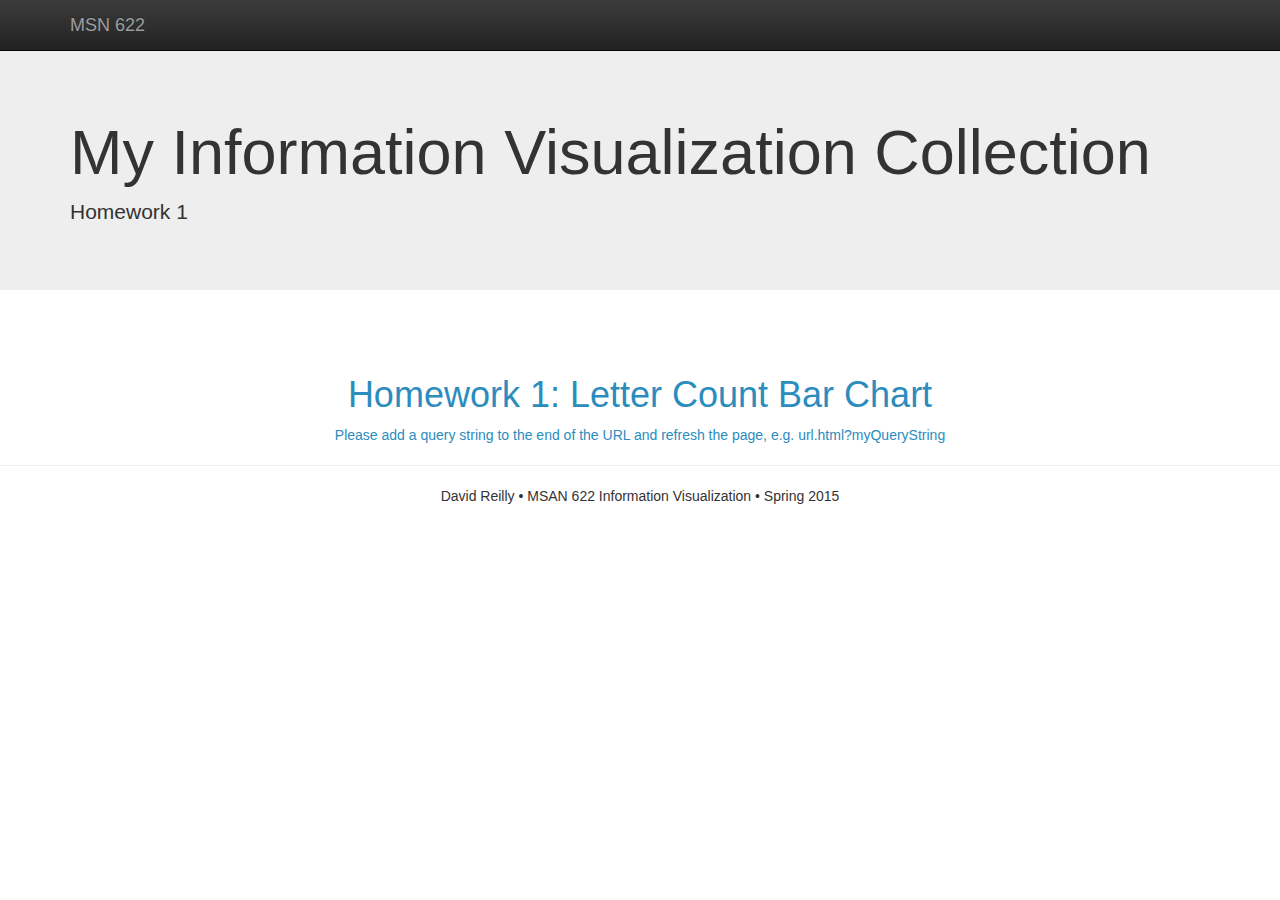
==== homeworks/homework1.html @ 0fdaf461 "Add Tooltip" ====
<!DOCTYPE html>

<html lang="en">

<head>
	<meta charset="utf-8">
	<meta http-equiv="X-UA-Compatible" content="IE=edge">
	<meta name="viewport" content="width=device-width, initial-scale=1">

	<title>MSAN 622 Homework 1</title>
	<link href="../css/bootstrap.min.css" rel="stylesheet">
	<link href="../css/bootstrap-theme.min.css" rel="stylesheet">
	<script type="text/javascript" src="../js/d3.v3.js"></script>
	<script type="text/javascript" src="../js/d3.min.js"></script>
	<script src="http://ajax.googleapis.com/ajax/libs/jquery/1.11.1/jquery.min.js"></script>

	<style type="text/css">
    body {
        padding-top: 50px;
        padding-bottom: 20px;
    }

	.axis path,
	.axis line {
	    fill: none;
	    stroke: #000;
	    stroke-width: 3;
	    width: 20px;
	    shape-rendering: crispEdges;
	}

	.axis text {
	    font-family: sans-serif;
	    font-size: 11px;
	}

	.xaxis path,
	.xaxis line {
	    fill: none;
	    stroke: none;
	    width: 20px;
	    shape-rendering: crispEdges;
	}

	.xaxis text {
	    font-family: sans-serif;
	    font-size: 13px;
	}

	</style>
</head>

<body>

	<nav class="navbar navbar-inverse navbar-fixed-top">

	    <div class="container">

	        <div class="navbar-header">

	            <button type="button" class="navbar-toggle collapsed" data-toggle="collapse" data-target="#navbar" aria-expanded="false" aria-controls="navbar">
	                <span class="sr-only">Toggle Navigation</span>
	                <span class="icon-bar"></span>
	                <span class="icon-bar"></span>
	                <span class="icon-bar"></span>
	            </button>

	            <a class="navbar-brand" href="../index.html">MSN 622</a>

	        </div>

	    </div>

	</nav>

	<div class="jumbotron">

	    <div class="container">

	        <h1>My Information Visualization Collection</h1>
	        <p>Homework 1</p>

	    </div>

	</div>

	<div class="container">

		<p style="text-align: center;">
		    <svg id="demo" height="20" width="300"></svg>
		</p>

	</div>

	<script type="text/javascript">
		
		// var h = 500;
		// var w = 800;
		var barPadding = 10;
		var windw = window.innerWidth;
		var windh = window.innerHeight;
		var vowels = [ 'a', 'e', 'i', 'o', 'u', 'y' ];

		var margin = {top: 20, right: 30, bottom: 30, left: 40},
	    w = 760 - margin.left - margin.right,
	    h = 400 - margin.top - margin.bottom;

		// Add div box and part one header
		var levelC = d3.select("body")
						.append("div")
						.attr({
							"class": "levelC",
							"display": "block",
							"align-items": "center",
							"justify-content": "center"
						})
						.append("h1")
						.style({
							"text-align": "center",
						})
						.text("Homework 1: Letter Count Bar Chart")
						.style("color", "#2b8cbe");

		// Grab query string, remove non-alphanumeric characters
		function get_query_string() {
			var qstring = window.location.search;
			var stripped = qstring.replace(/[^A-z]/g, "");
			var lower = stripped.toLowerCase();
			return lower;
		};

		// Instantiate stripped query string
		var query_string = get_query_string();

		// Generate an counter object
		// Keys are individual letters in a string
		// Values are the number of occurences of each key
		function create_char_count_obj(string) {
			var counter = {};

			for (var i = 0; i < string.length; i++) {
				var sub_char = string.charAt(i)

				if(sub_char in counter) {
					counter[sub_char]++;
				} else {
					counter[sub_char] = 1;
				}
			}
			console.log(counter);
			return counter;
		}

		function draw_bar_chart(string) {
			// Instantiate counter object from query string
			var counter = create_char_count_obj(query_string);
			var values = Object.keys(counter).map(function(key){return counter[key]});
			var max_value = Math.max.apply(Math, values);

			var yScale = d3.scale.linear()
								 .domain([0, d3.max(d3.entries(counter), function(d) { return d.value; })])
								 .range([0, h]);

			var yAxisScale = d3.scale.linear()
							   .domain([0, d3.max(d3.entries(counter), function(d) { return d.value; })])
							   .range([h, 0]);

			var yAxis = d3.svg.axis()
							  .scale(yAxisScale)
							  .orient("left")
							  .ticks(d3.max(d3.entries(counter), function(d) { return d.value; }) + 1)
							  .tickFormat(d3.format(",.0f"));

			var xScale = d3.scale.ordinal()
							.domain(Object.keys(counter))
							.rangeBands([0, w], 0.1);

			var xAxis = d3.svg.axis()
							  .scale(xScale)
							  .orient("bottom");

			var query_count_bar = d3.select("div.levelC")
									.append("svg")
									.attr({
										'height': h + margin.top + margin.bottom,
										'width': w + margin.left + margin.right,
										'display': 'block',
										'margin': "auto"
									})
									.style("display", "block")
									.style("margin", "auto");

			var tooltip = d3.select("body")
						    .append("div")
						    .style("position", "absolute")
						    .style("z-index", "10")
						    .style("visibility", "hidden")
						    .text("a simple tooltip");

			query_count_bar.selectAll("rect")
				.data(d3.entries(counter))
				.enter()
				.append("rect")
				.attr("x", function(d, i) {
					return (i * (w / (d3.entries(counter).length))) + margin.left + margin.right + barPadding;
				})
				.attr("y", function(d, i) {
					return h - yScale(d.value) + margin.top;
				})
				.attr("width", w / d3.entries(counter).length - barPadding)
				.attr("height", function(d, i) {
					return (yScale(d.value));
				})
				.attr("fill", function(d, i) {
					if (vowels.indexOf(d.key) > -1) {
						return "#2b8cbe";
					} else {
						return "#b2df8a";
					}})
				.on("mouseover", function(d){
					tooltip.text("Count = " + d.value); 
					return tooltip.style("visibility", "visible");
				})
				.on("mousemove", function(){return tooltip.style("top", (event.pageY-10)+"px").style("left",(event.pageX+10)+"px");})
				.on("mouseout", function(){return tooltip.style("visibility", "hidden");});

			var xAxisXMargin = margin.left + barPadding;
			var xAxisYMargin = margin.top;

			query_count_bar.append("g")
							.attr("class", "axis")
							.attr("transform", "rotate(90)")
							.attr("transform", "translate(" + xAxisXMargin + "," + xAxisYMargin + ")")
							.call(yAxis)
							.append("text")
						    .attr("transform", "rotate(-90)")
						    .attr("y", 6)
						    .attr("dy", ".71em")
						    .style("text-anchor", "end")
						    .text("Count");

			var yAxisXMargin = margin.left + margin.right + 0.5 * barPadding;
			var yAxisYMargin = h + margin.bottom - barPadding;

			query_count_bar.append("g")
				           .attr("class", "xaxis")
				           .attr("transform", "translate(" + yAxisXMargin + "," + yAxisYMargin + ")")
				           .call(xAxis);
		}

		if (query_string != '') {
			d3.select("div.levelC")
			.append("p")
			.text("Query String = " + query_string)
			.style({
				"color": "#2b8cbe",
				"text-align": "center"
			});
			console.log(query_string);
			draw_bar_chart(query_string);
		} else {
			d3.select("div.levelC")
			  .append("p")
			  .text("Please add a query string to the end of the URL and refresh the page, e.g. url.html?myQueryString")
			  .style({
			  	"color": "#2b8cbe",
			  	"text-align": "center"
			  })
		}
	</script>

	<hr/>

	<footer>
	    <p style="text-align: center;">David Reilly &bullet; MSAN 622 Information Visualization &bullet; Spring 2015</p>
	</footer>

	<script src="../js/jquery.min.js"></script>
	<script src="../js/bootstrap.min.js"></script>
	<script src="../js/d3.min.js"></script>
	<script src="../js/d3.v3.js"></script>
</body>

</html>
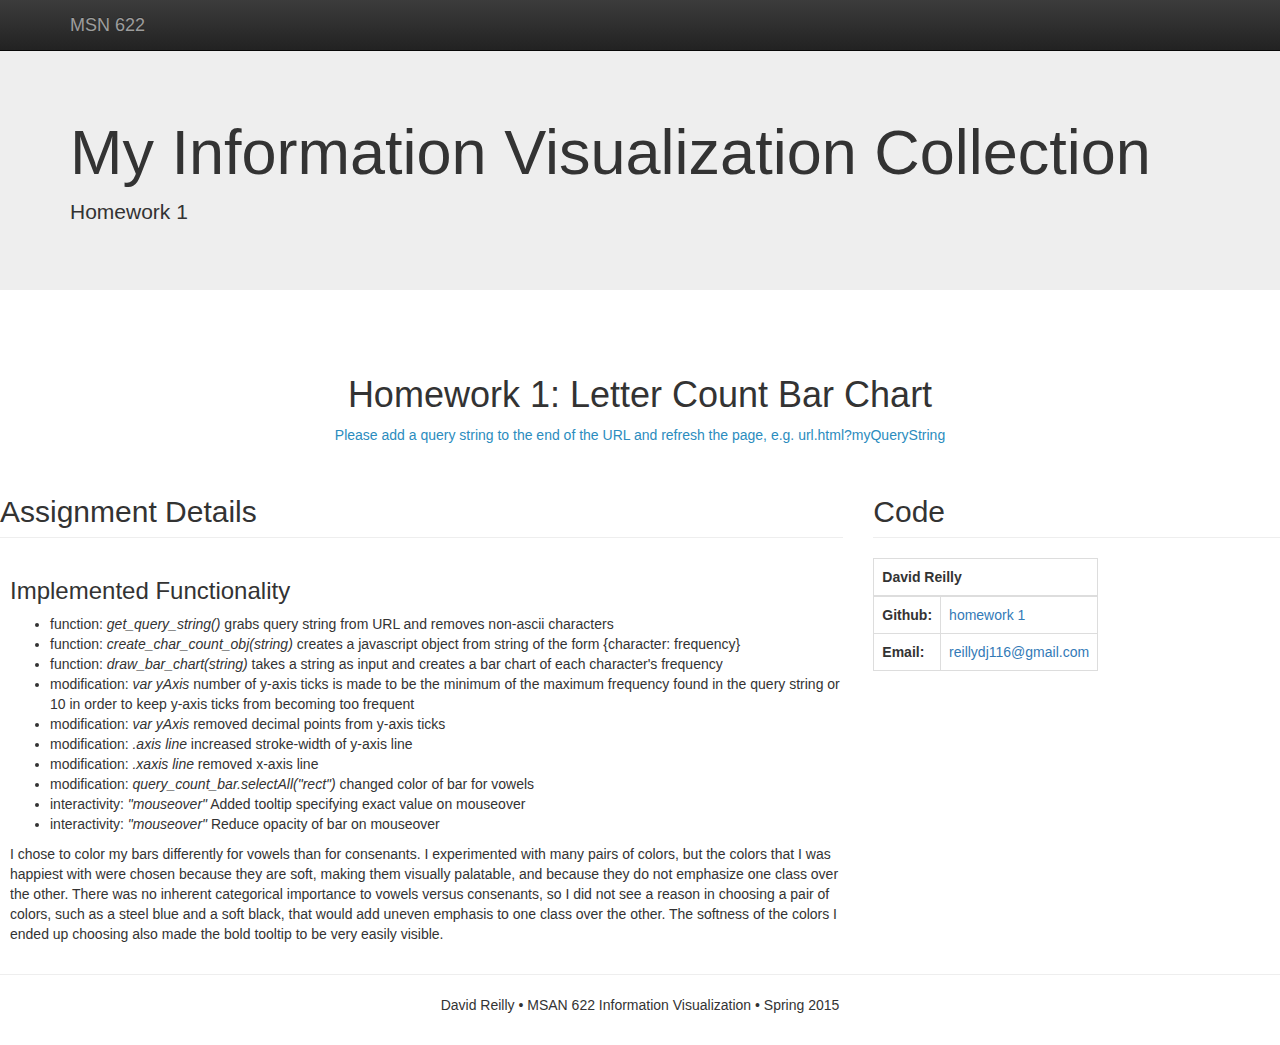
==== commit a28fa45f: "Functionality Summary" ====
--- a/homeworks/homework1.html
+++ b/homeworks/homework1.html
@@ -13,8 +13,11 @@
 	<script type="text/javascript" src="../js/d3.v3.js"></script>
 	<script type="text/javascript" src="../js/d3.min.js"></script>
 	<script src="http://ajax.googleapis.com/ajax/libs/jquery/1.11.1/jquery.min.js"></script>
+	<link href="../css/bootstrap.min.css" rel="stylesheet">
+	<link href="../css/bootstrap-theme.min.css" rel="stylesheet">
 
 	<style type="text/css">
+    
     body {
         padding-top: 50px;
         padding-bottom: 20px;
@@ -91,21 +94,9 @@
 		</p>
 
 	</div>
-
 	<script type="text/javascript">
 		
-		// var h = 500;
-		// var w = 800;
-		var barPadding = 10;
-		var windw = window.innerWidth;
-		var windh = window.innerHeight;
-		var vowels = [ 'a', 'e', 'i', 'o', 'u', 'y' ];
-
-		var margin = {top: 20, right: 30, bottom: 30, left: 40},
-	    w = 760 - margin.left - margin.right,
-	    h = 400 - margin.top - margin.bottom;
-
-		// Add div box and part one header
+		// Add div box to hold bar chart and part one header
 		var levelC = d3.select("body")
 						.append("div")
 						.attr({
@@ -118,10 +109,10 @@
 						.style({
 							"text-align": "center",
 						})
-						.text("Homework 1: Letter Count Bar Chart")
-						.style("color", "#2b8cbe");
-
-		// Grab query string, remove non-alphanumeric characters
+						.text("Homework 1: Letter Count Bar Chart");
+						// .style("color", "#2b8cbe");
+
+		// Grab query string, remove non-alphanumeric characters, convert to lowercase, and return
 		function get_query_string() {
 			var qstring = window.location.search;
 			var stripped = qstring.replace(/[^A-z]/g, "");
@@ -132,7 +123,7 @@
 		// Instantiate stripped query string
 		var query_string = get_query_string();
 
-		// Generate an counter object
+		// Generate a counter object
 		// Keys are individual letters in a string
 		// Values are the number of occurences of each key
 		function create_char_count_obj(string) {
@@ -147,38 +138,55 @@
 					counter[sub_char] = 1;
 				}
 			}
-			console.log(counter);
+			console.log(counter); // Log counter object
 			return counter;
 		}
 
+		// This function takes a query string and creates a bar chart of the character frequencies
 		function draw_bar_chart(string) {
+
+			// Initialize paddings, margins
+			var barPadding = 10;
+			var windw = window.innerWidth;
+			var windh = window.innerHeight;
+			var margin = {top: 20, right: 30, bottom: 30, left: 40},
+		    w = 760 - margin.left - margin.right,
+		    h = 400 - margin.top - margin.bottom;
+
+			// Array of vowels
+	    	var vowels = [ 'a', 'e', 'i', 'o', 'u', 'y' ];
+
 			// Instantiate counter object from query string
-			var counter = create_char_count_obj(query_string);
-			var values = Object.keys(counter).map(function(key){return counter[key]});
-			var max_value = Math.max.apply(Math, values);
-
+			var counter = create_char_count_obj(string);
+
+			// Grab values and maximum value from counter
+			var object_values = Object.keys(counter).map(function(key){return counter[key]});
+			var max_value = Math.max.apply(Math, object_values);
+
+			// Instantiate x and y scales and axes
 			var yScale = d3.scale.linear()
-								 .domain([0, d3.max(d3.entries(counter), function(d) { return d.value; })])
+								 .domain([0, max_value])
 								 .range([0, h]);
 
 			var yAxisScale = d3.scale.linear()
-							   .domain([0, d3.max(d3.entries(counter), function(d) { return d.value; })])
+							   .domain([0, max_value])
 							   .range([h, 0]);
 
 			var yAxis = d3.svg.axis()
 							  .scale(yAxisScale)
 							  .orient("left")
-							  .ticks(d3.max(d3.entries(counter), function(d) { return d.value; }) + 1)
-							  .tickFormat(d3.format(",.0f"));
+							  .ticks(Math.min(max_value, 10)) // Keep from y-axis containing too many ticks
+							  .tickFormat(d3.format(",.0f")); // Remove decimal points from ticks
 
 			var xScale = d3.scale.ordinal()
 							.domain(Object.keys(counter))
-							.rangeBands([0, w], 0.1);
+							.rangeBands([0, w]);
 
 			var xAxis = d3.svg.axis()
 							  .scale(xScale)
 							  .orient("bottom");
 
+			// Append svg object to div box
 			var query_count_bar = d3.select("div.levelC")
 									.append("svg")
 									.attr({
@@ -190,47 +198,62 @@
 									.style("display", "block")
 									.style("margin", "auto");
 
+			// Append tooltips for mouseover
 			var tooltip = d3.select("body")
 						    .append("div")
 						    .style("position", "absolute")
 						    .style("z-index", "10")
 						    .style("visibility", "hidden")
-						    .text("a simple tooltip");
-
+						    .style("font-weight", "900")
+						    // .style("color", "#ca0020");
+						    .style("color", "black");
+
+			// Generate bars
 			query_count_bar.selectAll("rect")
 				.data(d3.entries(counter))
 				.enter()
 				.append("rect")
-				.attr("x", function(d, i) {
+				.attr("x", function(d, i) { // Shift bars to make space for y-axis
 					return (i * (w / (d3.entries(counter).length))) + margin.left + margin.right + barPadding;
 				})
-				.attr("y", function(d, i) {
+				.attr("y", function(d, i) { // Shift bars to make space for x-axis
 					return h - yScale(d.value) + margin.top;
 				})
 				.attr("width", w / d3.entries(counter).length - barPadding)
-				.attr("height", function(d, i) {
+				.attr("height", function(d, i) { // Scale values
 					return (yScale(d.value));
 				})
-				.attr("fill", function(d, i) {
+				.attr("fill", function(d, i) { // Color bars based on whether or not character is a vowel
 					if (vowels.indexOf(d.key) > -1) {
-						return "#2b8cbe";
+						// return "#2b8cbe";
+						return "#66c2a5";
 					} else {
-						return "#b2df8a";
+						// return "#b2df8a";
+						// return '#404040';
+						return "#8da0cb";
 					}})
-				.on("mouseover", function(d){
+				.on("mouseover", function(d) { // Add tooltip and color change on mouseover
+					this.setAttribute('opacity', '0.5');
 					tooltip.text("Count = " + d.value); 
 					return tooltip.style("visibility", "visible");
 				})
-				.on("mousemove", function(){return tooltip.style("top", (event.pageY-10)+"px").style("left",(event.pageX+10)+"px");})
-				.on("mouseout", function(){return tooltip.style("visibility", "hidden");});
-
-			var xAxisXMargin = margin.left + barPadding;
-			var xAxisYMargin = margin.top;
-
+				.on("mousemove", function() { // Track tooltip
+					return tooltip.style("top", (event.pageY-10)+"px").style("left",(event.pageX+10)+"px");
+				})
+				.on("mouseout", function() { // Remove tooltip on mouseout
+					this.setAttribute('opacity', '1');
+					return tooltip.style("visibility", "hidden");
+				});
+
+			// Instantiate y-axis margins
+			var yAxisXMargin = margin.left + barPadding;
+			var yAxisYMargin = margin.top;
+
+			// Add y-axis
 			query_count_bar.append("g")
 							.attr("class", "axis")
 							.attr("transform", "rotate(90)")
-							.attr("transform", "translate(" + xAxisXMargin + "," + xAxisYMargin + ")")
+							.attr("transform", "translate(" + yAxisXMargin + "," + yAxisYMargin + ")")
 							.call(yAxis)
 							.append("text")
 						    .attr("transform", "rotate(-90)")
@@ -239,23 +262,21 @@
 						    .style("text-anchor", "end")
 						    .text("Count");
 
-			var yAxisXMargin = margin.left + margin.right + 0.5 * barPadding;
-			var yAxisYMargin = h + margin.bottom - barPadding;
-
+			// Instantiate x-axis margins
+			var xAxisXMargin = margin.left + margin.right + 0.5 * barPadding;
+			var xAxisYMargin = h + margin.bottom - barPadding;
+
+			// Add x-axis
 			query_count_bar.append("g")
 				           .attr("class", "xaxis")
-				           .attr("transform", "translate(" + yAxisXMargin + "," + yAxisYMargin + ")")
+				           .attr("transform", "translate(" + xAxisXMargin + "," + xAxisYMargin + ")")
 				           .call(xAxis);
+
 		}
 
-		if (query_string != '') {
-			d3.select("div.levelC")
-			.append("p")
-			.text("Query String = " + query_string)
-			.style({
-				"color": "#2b8cbe",
-				"text-align": "center"
-			});
+		// If there is a query string, call main function.
+		// Otherwise, display text asking for viewer to add a query string
+		if (query_string != '') {			
 			console.log(query_string);
 			draw_bar_chart(query_string);
 		} else {
@@ -265,12 +286,82 @@
 			  .style({
 			  	"color": "#2b8cbe",
 			  	"text-align": "center"
-			  })
+			  });
+			// d3.select("div.levelC")
+			//   .append("label")
+			//   .attr("for", "QueryString")
+			//   .text("Query String")
+			//   .append("input")
+			//   .attr("name", "QueryString")
+			//   .attr("id", "QueryString")
+			//   .attr("type", "text");
+
+			// d3.select("div.levelC")
+			//   .append("p")
+			//   .text("INPUT STRING")
+			//   .append("form")
+			//   .append("input")
+			//   .attr("type", "text")
+			//   .append("input")
+			//   .attr("type", "submit")
+			//   .attr("onClick", "console.log(this.form)")
 		}
+
 	</script>
-
+<div class="row">
+    <div class="col-md-8">
+        <h2 class="page-header"><a name="about"></a>Assignment Details</h2>
+
+        <div class="media">
+            <div class="media-left">
+                <a href="#">
+                </a>
+            </div>
+
+            <div class="media-body">
+            	<h3>Implemented Functionality</h3>
+                <ul>
+                	<li>function: <em>get_query_string()</em> grabs query string from URL and removes non-ascii characters</li>
+                	<li>function: <em>create_char_count_obj(string)</em> creates a javascript object from string of the form {character: frequency}</li>
+                	<li>function: <em>draw_bar_chart(string)</em> takes a string as input and creates a bar chart of each character's frequency</li>
+                	<li>modification: <em>var yAxis</em> number of y-axis ticks is made to be the minimum of the maximum frequency found in the query string or 10 in order to keep y-axis ticks from becoming too frequent</li>
+                	<li>modification: <em>var yAxis</em> removed decimal points from y-axis ticks</li>
+                	<li>modification: <em>.axis line</em> increased stroke-width of y-axis line</li>
+                	<li>modification: <em>.xaxis line</em> removed x-axis line</li>
+                	<li>modification: <em>query_count_bar.selectAll("rect")</em> changed color of bar for vowels</li>
+                	<li>interactivity: <em>"mouseover"</em> Added tooltip specifying exact value on mouseover</li>
+                	<li>interactivity: <em>"mouseover"</em> Reduce opacity of bar on mouseover</li>
+                </ul>
+                <p>I chose to color my bars differently for vowels than for consenants. I experimented with many pairs of colors, but the colors that I was happiest with were chosen because they are soft, making them visually palatable, and because they do not emphasize one class over the other. There was no inherent categorical importance to vowels versus consenants, so I did not see a reason in choosing a pair of colors, such as a steel blue and a soft black, that would add uneven emphasis to one class over the other. The softness of the colors I ended up choosing also made the bold tooltip to be very easily visible.</p>
+            </div>
+        </div>
+    </div>
+
+    <div class="col-md-4">
+        <h2 class="page-header"><a name="contact"></a>Code</h2>
+
+        <table class="table table-bordered" style="width: auto;">
+            <thead>
+                <tr>
+                    <th colspan="2">David Reilly</th>
+                </tr>
+            </thead>
+
+            <tbody>
+                <tr>
+                    <th>Github:</th>
+                    <td><a href="https://github.com/reillydj/data_vis/blob/gh-pages/homeworks/homework1.html">homework 1</a></td>
+                </tr>
+
+                <tr>
+                    <th>Email:</th>
+                    <td><a href="reillydj116@gmail.com">reillydj116@gmail.com</a></td>
+                </tr>
+            </tbody>
+        </table>
+    </div>
+</div>
 	<hr/>
-
 	<footer>
 	    <p style="text-align: center;">David Reilly &bullet; MSAN 622 Information Visualization &bullet; Spring 2015</p>
 	</footer>
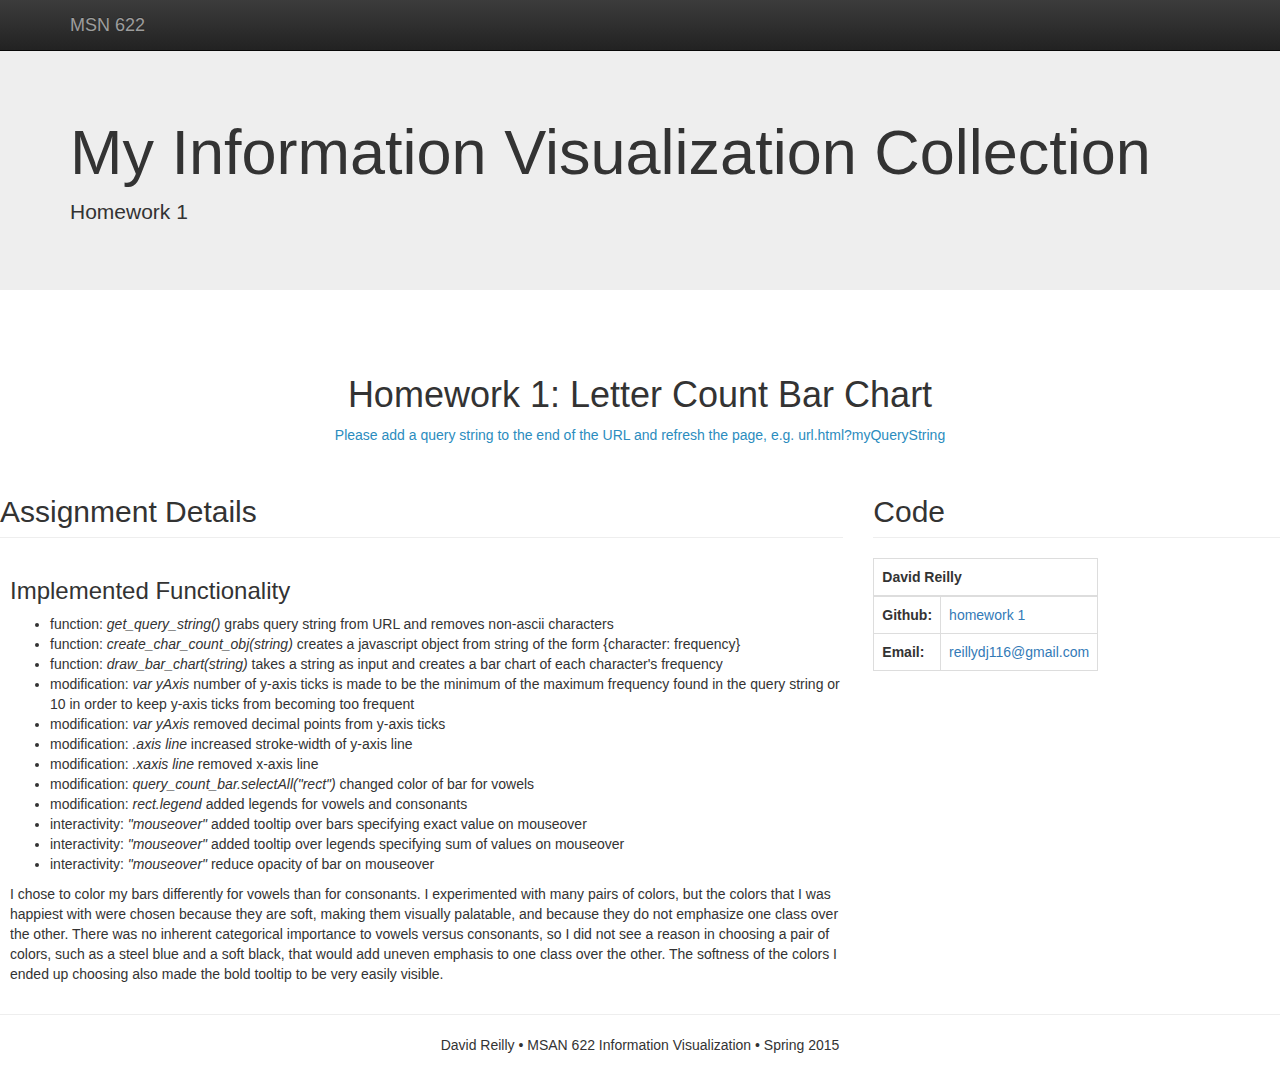
==== commit dd6e35fc: "Legends" ====
--- a/homeworks/homework1.html
+++ b/homeworks/homework1.html
@@ -159,6 +159,20 @@
 			// Instantiate counter object from query string
 			var counter = create_char_count_obj(string);
 
+			var counter_vowels = d3.entries(counter).filter(function(d) { return vowels.indexOf(d.key) > -1; })
+			var counter_consonants = d3.entries(counter).filter(function(d) { return vowels.indexOf(d.key) < 0; })
+
+			var total_vowels = 0;
+			var total_consonants = 0;
+
+			for (var i = 0; i < counter_vowels.length; i++) {
+				total_vowels += counter_vowels[i].value;
+			}
+
+			for (var i = 0; i < counter_consonants.length; i++) {
+				total_consonants += counter_consonants[i].value;
+			}			
+
 			// Grab values and maximum value from counter
 			var object_values = Object.keys(counter).map(function(key){return counter[key]});
 			var max_value = Math.max.apply(Math, object_values);
@@ -198,7 +212,7 @@
 									.style("display", "block")
 									.style("margin", "auto");
 
-			// Append tooltips for mouseover
+			// Define tooltips for mouseover
 			var tooltip = d3.select("body")
 						    .append("div")
 						    .style("position", "absolute")
@@ -245,6 +259,64 @@
 					return tooltip.style("visibility", "hidden");
 				});
 
+			query_count_bar.append("rect")
+						   .attr("x", w - 4 * margin.right)
+						   .attr("y", 0)
+						   .attr("width", margin.top * 0.8)
+						   .attr("height", margin.top * 0.8)
+						   .attr("fill", "#66c2a5")
+						   .on("mouseover", function() { // Add tooltip and color change on mouseover
+								this.setAttribute('opacity', '0.5');
+								tooltip.text("Total Vowels = " + total_vowels); 
+								return tooltip.style("visibility", "visible");
+						   })
+						   .on("mousemove", function() { // Track tooltip
+								return tooltip.style("top", (event.pageY+10)+"px").style("left",(event.pageX+10)+"px");
+						   })
+						   .on("mouseout", function() { // Remove tooltip on mouseout
+								this.setAttribute('opacity', '1');
+								return tooltip.style("visibility", "hidden")
+							});
+
+			query_count_bar.append("text")
+						   .attr("class", "legend")
+						   .attr("x", w - 2.5 * margin.right)
+						   .attr("y", margin.top - 6.5)
+						   .attr("font-family", "ubuntu")
+						   .attr("font-size", "15px")
+						   .attr("fill", "#66c2a5")
+						   .attr("text-anchor", "middle")
+						   .text("Vowels");
+
+			query_count_bar.append("rect")
+						   .attr("class", "legend")
+						   .attr("x", w - margin.left)
+						   .attr("y", 0)
+						   .attr("width", margin.top * 0.8)
+						   .attr("height", margin.top * 0.8)
+						   .attr("fill", "#8da0cb")
+						   .on("mouseover", function() { // Add tooltip and color change on mouseover
+								this.setAttribute('opacity', '0.5');
+								tooltip.text("Total Consonants = " + total_consonants); 
+								return tooltip.style("visibility", "visible");
+						   })
+						   .on("mousemove", function() { // Track tooltip
+								return tooltip.style("top", (event.pageY+10)+"px").style("left",(event.pageX+10)+"px");
+						   })
+						   .on("mouseout", function() { // Remove tooltip on mouseout
+								this.setAttribute('opacity', '1');
+								return tooltip.style("visibility", "hidden")
+							});
+
+			query_count_bar.append("text")
+						   .attr("x", w + 0.6 * margin.right)
+						   .attr("y", margin.top - 6.5)
+						   .attr("font-family", "ubuntu")
+						   .attr("font-size", "15px")
+						   .attr("fill", "#8da0cb")
+						   .attr("text-anchor", "middle")
+						   .text("Consonants");
+
 			// Instantiate y-axis margins
 			var yAxisXMargin = margin.left + barPadding;
 			var yAxisYMargin = margin.top;
@@ -329,10 +401,12 @@
                 	<li>modification: <em>.axis line</em> increased stroke-width of y-axis line</li>
                 	<li>modification: <em>.xaxis line</em> removed x-axis line</li>
                 	<li>modification: <em>query_count_bar.selectAll("rect")</em> changed color of bar for vowels</li>
-                	<li>interactivity: <em>"mouseover"</em> Added tooltip specifying exact value on mouseover</li>
-                	<li>interactivity: <em>"mouseover"</em> Reduce opacity of bar on mouseover</li>
+                	<li>modification: <em>rect.legend</em> added legends for vowels and consonants</li>
+                	<li>interactivity: <em>"mouseover"</em> added tooltip over bars specifying exact value on mouseover</li>
+                	<li>interactivity: <em>"mouseover"</em> added tooltip over legends specifying sum of values on mouseover</li>
+                	<li>interactivity: <em>"mouseover"</em> reduce opacity of bar on mouseover</li>
                 </ul>
-                <p>I chose to color my bars differently for vowels than for consenants. I experimented with many pairs of colors, but the colors that I was happiest with were chosen because they are soft, making them visually palatable, and because they do not emphasize one class over the other. There was no inherent categorical importance to vowels versus consenants, so I did not see a reason in choosing a pair of colors, such as a steel blue and a soft black, that would add uneven emphasis to one class over the other. The softness of the colors I ended up choosing also made the bold tooltip to be very easily visible.</p>
+                <p>I chose to color my bars differently for vowels than for consonants. I experimented with many pairs of colors, but the colors that I was happiest with were chosen because they are soft, making them visually palatable, and because they do not emphasize one class over the other. There was no inherent categorical importance to vowels versus consonants, so I did not see a reason in choosing a pair of colors, such as a steel blue and a soft black, that would add uneven emphasis to one class over the other. The softness of the colors I ended up choosing also made the bold tooltip to be very easily visible.</p>
             </div>
         </div>
     </div>
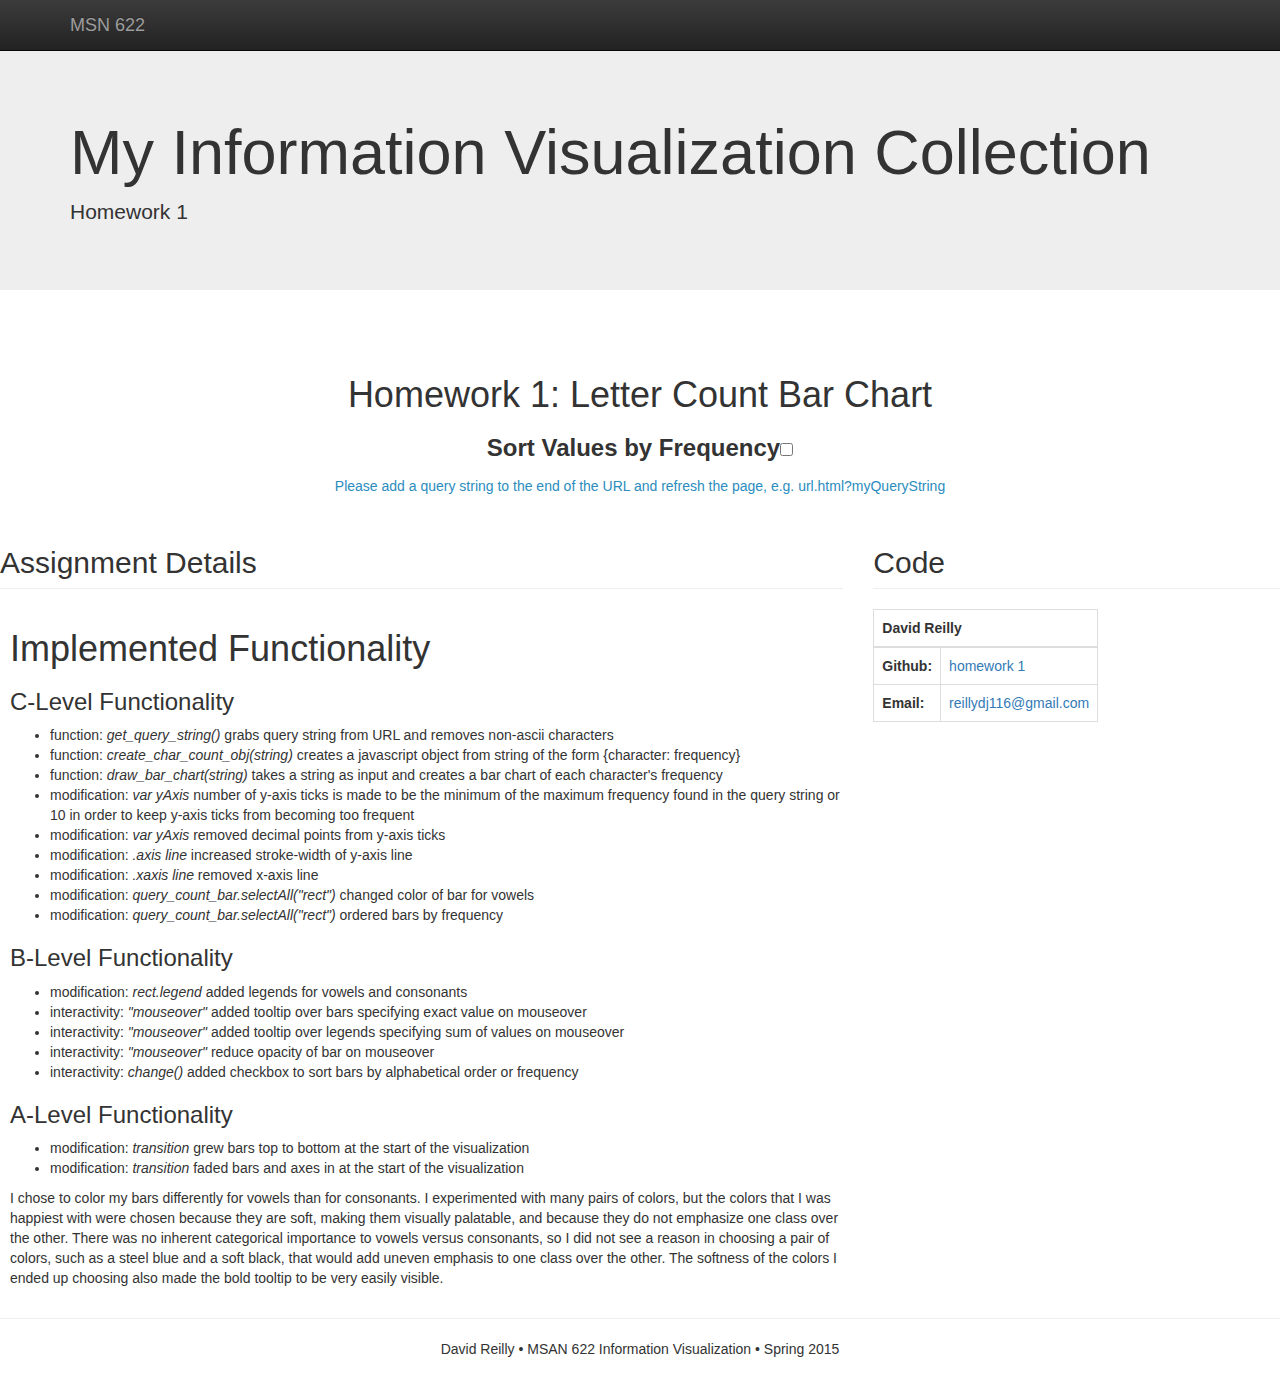
==== commit b15a220e: "Level A Functionality" ====
--- a/homeworks/homework1.html
+++ b/homeworks/homework1.html
@@ -94,6 +94,7 @@
 		</p>
 
 	</div>
+	<!-- <label><input type="checkbox"> Sort values</label> -->
 	<script type="text/javascript">
 		
 		// Add div box to hold bar chart and part one header
@@ -112,16 +113,24 @@
 						.text("Homework 1: Letter Count Bar Chart");
 						// .style("color", "#2b8cbe");
 
+		levelC.append("h3")
+				.append("label")
+				.text("Sort Values by Frequency")
+				.append("input")
+				.attr("type", "checkbox");
+
 		// Grab query string, remove non-alphanumeric characters, convert to lowercase, and return
 		function get_query_string() {
 			var qstring = window.location.search;
-			var stripped = qstring.replace(/[^A-z]/g, "");
-			var lower = stripped.toLowerCase();
-			return lower;
+			var lower = qstring.toLowerCase();
+			var stripped = lower.replace(/[^a-z]/g, "");
+			return stripped;
 		};
 
 		// Instantiate stripped query string
 		var query_string = get_query_string();
+		var test_counter = d3.entries(create_char_count_obj(query_string));
+		var sorted = test_counter.sort(function(a, b) { return b.value - a.value; });
 
 		// Generate a counter object
 		// Keys are individual letters in a string
@@ -145,30 +154,54 @@
 		// This function takes a query string and creates a bar chart of the character frequencies
 		function draw_bar_chart(string) {
 
-			// Initialize paddings, margins
+			// ** INITIALIZE/INSTANTIATE ALL VARIABLES USED IN THIS FUNCTION ** //
+
+			// Instantiate paddings, margins
 			var barPadding = 10;
 			var windw = window.innerWidth;
 			var windh = window.innerHeight;
-			var margin = {top: 20, right: 30, bottom: 30, left: 40},
-		    w = 760 - margin.left - margin.right,
-		    h = 400 - margin.top - margin.bottom;
+			var margin = {top: 20, right: 30, bottom: 30, left: 40};
+		    var w = 760 - margin.left - margin.right;
+		    var h = 400 - margin.top - margin.bottom;
+			var yAxisXMargin = margin.left + barPadding;
+			var yAxisYMargin = margin.top;
+			var xAxisXMargin = margin.left + margin.right + 0.5 * barPadding;
+			var xAxisYMargin = h + margin.bottom - barPadding;
 
 			// Array of vowels
 	    	var vowels = [ 'a', 'e', 'i', 'o', 'u', 'y' ];
 
-			// Instantiate counter object from query string
+			// Instantiate counter object from query string, {'letter': 'frequency'}
 			var counter = create_char_count_obj(string);
 
+			// Instantiate sorted (by frequency) counter object
+			var sorted = d3.entries(counter).sort(function(a, b) { return b.value - a.value; });
+			
+			// Instantiated sorted (by letter) counter object
+			var sorted_by_key = d3.entries(counter).sort(function(a, b) { return d3.ascending(a.key, b.key)});
+
+			var sorted_letters = [];
+			for (var i = 0; i < sorted_by_key.length; i++) {
+				sorted_letters.push(sorted_by_key[i].key);
+			}
+
+			// Instantiate list of letters, sorted by frequency
+			var sorted_keys = [];
+			for (var i = 0; i < sorted.length; i++) {
+				sorted_keys.push(sorted[i].key);
+			}
+
+			// Instantiate counter object for vowels, counter object for consonants,
+			// and total number of vowels and consonants
 			var counter_vowels = d3.entries(counter).filter(function(d) { return vowels.indexOf(d.key) > -1; })
 			var counter_consonants = d3.entries(counter).filter(function(d) { return vowels.indexOf(d.key) < 0; })
 
 			var total_vowels = 0;
-			var total_consonants = 0;
-
 			for (var i = 0; i < counter_vowels.length; i++) {
 				total_vowels += counter_vowels[i].value;
 			}
 
+			var total_consonants = 0;
 			for (var i = 0; i < counter_consonants.length; i++) {
 				total_consonants += counter_consonants[i].value;
 			}			
@@ -183,8 +216,8 @@
 								 .range([0, h]);
 
 			var yAxisScale = d3.scale.linear()
-							   .domain([0, max_value])
-							   .range([h, 0]);
+							         .domain([0, max_value])
+							         .range([h, 0]);
 
 			var yAxis = d3.svg.axis()
 							  .scale(yAxisScale)
@@ -193,12 +226,17 @@
 							  .tickFormat(d3.format(",.0f")); // Remove decimal points from ticks
 
 			var xScale = d3.scale.ordinal()
-							.domain(Object.keys(counter))
-							.rangeBands([0, w]);
+							     // .domain(sorted_keys)
+							     // .domain(Object.keys(counter))
+							     .domain(sorted_letters)
+							     .rangeBands([0, w]);
 
 			var xAxis = d3.svg.axis()
 							  .scale(xScale)
 							  .orient("bottom");
+
+
+			// ** BEGIN GENERATING VISUALIZATIONS ** //
 
 			// Append svg object to div box
 			var query_count_bar = d3.select("div.levelC")
@@ -209,45 +247,53 @@
 										'display': 'block',
 										'margin': "auto"
 									})
-									.style("display", "block")
-									.style("margin", "auto");
+									.style({
+										"display": "block",
+										"margin": "auto"
+									});
 
 			// Define tooltips for mouseover
 			var tooltip = d3.select("body")
 						    .append("div")
-						    .style("position", "absolute")
-						    .style("z-index", "10")
-						    .style("visibility", "hidden")
-						    .style("font-weight", "900")
-						    // .style("color", "#ca0020");
-						    .style("color", "black");
-
+						    .style({
+						    	"position": "absolute",
+						    	"z-index": "10",
+						    	"visibility": "hidden",
+						    	"font-weight": "900",
+						    	"color": "black"
+						    });
 			// Generate bars
-			query_count_bar.selectAll("rect")
-				.data(d3.entries(counter))
+			var bars = query_count_bar.selectAll("rect")
+				// .data(sorted) // Sort bars by frequency
+				// .data(d3.entries(counter))
+				.data(sorted_by_key)
 				.enter()
 				.append("rect")
+				.attr("class", "bar")
+				.attr("opacity", "0")
 				.attr("x", function(d, i) { // Shift bars to make space for y-axis
 					return (i * (w / (d3.entries(counter).length))) + margin.left + margin.right + barPadding;
 				})
-				.attr("y", function(d, i) { // Shift bars to make space for x-axis
-					return h - yScale(d.value) + margin.top;
-				})
+				// .attr("y", function(d, i) { // Shift bars to make space for x-axis
+				// 	return h - yScale(d.value) + margin.top;
+				// })
+				.attr("y", h + margin.top)
 				.attr("width", w / d3.entries(counter).length - barPadding)
-				.attr("height", function(d, i) { // Scale values
-					return (yScale(d.value));
-				})
+				// .attr("height", function(d, i) { // Scale values
+				// 	return (yScale(d.value));
+				// })
+				.attr("height", 0)
 				.attr("fill", function(d, i) { // Color bars based on whether or not character is a vowel
+					d3.select(this).transition().duration(2000);
 					if (vowels.indexOf(d.key) > -1) {
-						// return "#2b8cbe";
 						return "#66c2a5";
 					} else {
-						// return "#b2df8a";
-						// return '#404040';
 						return "#8da0cb";
-					}})
+					}
+				})
 				.on("mouseover", function(d) { // Add tooltip and color change on mouseover
-					this.setAttribute('opacity', '0.5');
+					d3.select(this).transition().duration(100).attr("opacity", "0.5");
+					// this.setAttribute('opacity', '0.5');
 					tooltip.text("Count = " + d.value); 
 					return tooltip.style("visibility", "visible");
 				})
@@ -255,18 +301,34 @@
 					return tooltip.style("top", (event.pageY-10)+"px").style("left",(event.pageX+10)+"px");
 				})
 				.on("mouseout", function() { // Remove tooltip on mouseout
-					this.setAttribute('opacity', '1');
+					d3.select(this).transition().duration(100).attr("opacity", "1");
+					// this.setAttribute('opacity', '1');
 					return tooltip.style("visibility", "hidden");
 				});
 
+
+				bars.transition()
+				    .duration(2000)
+				    .attr("opacity", "1")
+					.attr("height", function(d, i) { // Scale values
+						return (yScale(d.value));
+					})
+					.attr("y", function(d, i) { // Shift bars to make space for x-axis
+						return h - yScale(d.value) + margin.top;
+					});
+			
+			// Add legend for Vowels
 			query_count_bar.append("rect")
-						   .attr("x", w - 4 * margin.right)
-						   .attr("y", 0)
-						   .attr("width", margin.top * 0.8)
-						   .attr("height", margin.top * 0.8)
-						   .attr("fill", "#66c2a5")
+						   .attr({
+						   		"x": w - 4 * margin.right,
+						   		"y": 0,
+						   		"width": margin.top * 0.8,
+						   		"height": margin.top * 0.8,
+						   		"fill": "#66c2a5"
+						   })
 						   .on("mouseover", function() { // Add tooltip and color change on mouseover
-								this.setAttribute('opacity', '0.5');
+								// this.setAttribute('opacity', '0.5');
+								d3.select(this).transition().duration(100).attr("opacity", "0.5");
 								tooltip.text("Total Vowels = " + total_vowels); 
 								return tooltip.style("visibility", "visible");
 						   })
@@ -274,29 +336,37 @@
 								return tooltip.style("top", (event.pageY+10)+"px").style("left",(event.pageX+10)+"px");
 						   })
 						   .on("mouseout", function() { // Remove tooltip on mouseout
-								this.setAttribute('opacity', '1');
+								// this.setAttribute('opacity', '1');
+								d3.select(this).transition().duration(100).attr("opacity", "1");
 								return tooltip.style("visibility", "hidden")
-							});
-
+						   });
+
+			// Add text to Vowels legend
 			query_count_bar.append("text")
-						   .attr("class", "legend")
-						   .attr("x", w - 2.5 * margin.right)
-						   .attr("y", margin.top - 6.5)
-						   .attr("font-family", "ubuntu")
-						   .attr("font-size", "15px")
-						   .attr("fill", "#66c2a5")
-						   .attr("text-anchor", "middle")
+					       .attr({
+					       		"class": "legend",
+					       		"x": w - 2.5 * margin.right,
+					       		"y": margin.top - 6.5,
+					       		"font-family": "ubuntu",
+					       		"font-size": "15px",
+					       		"fill": "#66c2a5",
+					       		"text-anchor": "middle"
+					       })
 						   .text("Vowels");
 
+			// Add legend for Consonants
 			query_count_bar.append("rect")
-						   .attr("class", "legend")
-						   .attr("x", w - margin.left)
-						   .attr("y", 0)
-						   .attr("width", margin.top * 0.8)
-						   .attr("height", margin.top * 0.8)
-						   .attr("fill", "#8da0cb")
+						   .attr({
+						   		"class": "legend",
+						   		"x": w - margin.left,
+						   		"y": 0,
+						   		"width": margin.top * 0.8,
+						   		"height": margin.top * 0.8,
+						   		"fill": "#8da0cb"
+						   })
 						   .on("mouseover", function() { // Add tooltip and color change on mouseover
-								this.setAttribute('opacity', '0.5');
+								// this.setAttribute('opacity', '0.5');
+								d3.select(this).transition().duration(100).attr("opacity", "0.5");
 								tooltip.text("Total Consonants = " + total_consonants); 
 								return tooltip.style("visibility", "visible");
 						   })
@@ -304,48 +374,85 @@
 								return tooltip.style("top", (event.pageY+10)+"px").style("left",(event.pageX+10)+"px");
 						   })
 						   .on("mouseout", function() { // Remove tooltip on mouseout
-								this.setAttribute('opacity', '1');
+								// this.setAttribute('opacity', '1');
+								d3.select(this).transition().duration(100).attr("opacity", "1");
 								return tooltip.style("visibility", "hidden")
-							});
-
+						   });
+
+			// Add text to Consonants legend
 			query_count_bar.append("text")
-						   .attr("x", w + 0.6 * margin.right)
-						   .attr("y", margin.top - 6.5)
-						   .attr("font-family", "ubuntu")
-						   .attr("font-size", "15px")
-						   .attr("fill", "#8da0cb")
-						   .attr("text-anchor", "middle")
+						   .attr({
+						   		"x": w + 0.6 * margin.right,
+						   		"y": margin.top - 6.5,
+						   		"font-family": "ubuntu",
+						   		"font-size": "15px",
+						   		"fill": "#8da0cb",
+						   		"text-anchor": "middle"
+						   })
 						   .text("Consonants");
 
-			// Instantiate y-axis margins
-			var yAxisXMargin = margin.left + barPadding;
-			var yAxisYMargin = margin.top;
-
 			// Add y-axis
-			query_count_bar.append("g")
-							.attr("class", "axis")
-							.attr("transform", "rotate(90)")
-							.attr("transform", "translate(" + yAxisXMargin + "," + yAxisYMargin + ")")
-							.call(yAxis)
-							.append("text")
-						    .attr("transform", "rotate(-90)")
-						    .attr("y", 6)
-						    .attr("dy", ".71em")
-						    .style("text-anchor", "end")
-						    .text("Count");
-
-			// Instantiate x-axis margins
-			var xAxisXMargin = margin.left + margin.right + 0.5 * barPadding;
-			var xAxisYMargin = h + margin.bottom - barPadding;
-
+			var add_y_axis = query_count_bar.append("g")
+						   .attr({
+						   		"opacity": "0",
+						   		"class": "axis",
+						   		"transform": "rotate(90)",
+						   		"transform": "translate("+ yAxisXMargin + "," + yAxisYMargin + ")"
+						   })
+						   .call(yAxis)
+						   .append("text")
+						   .attr({
+						   		"transform": "rotate(-90)",
+						   		"y": 6,
+						   		"dy": ".71em"
+						   })
+						   .style("text-anchor", "end")
+						   .text("Count");
 			// Add x-axis
 			query_count_bar.append("g")
-				           .attr("class", "xaxis")
-				           .attr("transform", "translate(" + xAxisXMargin + "," + xAxisYMargin + ")")
+						   .attr({
+						   		"opacity": "0",
+						   		"class": "xaxis",
+						   		"transform": "translate(" + xAxisXMargin + "," + xAxisYMargin + ")"
+						   })
+						   .transition().duration(2000)
+						   .attr("opacity", "1")
 				           .call(xAxis);
 
+            query_count_bar.selectAll("g.axis").transition().delay(300).duration(2000).attr("opacity", "1");
+
+            d3.select("input").on("change", change);
+
+		    var sortTimeout = setTimeout(function() {
+		    	d3.select("input").property("checked", true).each(change);
+		    }, 2000);
+
+		    function change() {
+			    clearTimeout(sortTimeout);
+
+			    // Copy-on-write since tweens are evaluated after a delay.
+			    var x0 = xScale.domain(d3.entries(counter).sort(this.checked
+			        ? function(a, b) { return b.value - a.value; }
+			        : function(a, b) { return d3.ascending(a.key, b.key); })
+			        .map(function(d) { return d.key; }))
+			        .copy();
+
+			    query_count_bar.selectAll(".bar")
+			        .sort(function(a, b) { return x0(a.key) - x0(b.key); });
+
+			    var transition = query_count_bar.transition().duration(750),
+			        delay = function(d, i) { return i * 50; };
+
+			    transition.selectAll(".bar")
+			        .delay(delay)
+			        .attr("x", function(d) { return x0(d.key) + margin.left + margin.right + barPadding; });
+
+			    transition.select(".xaxis")
+			        .call(xAxis)
+			        .selectAll("g")
+			        .delay(delay);
+			  }
 		}
-
 		// If there is a query string, call main function.
 		// Otherwise, display text asking for viewer to add a query string
 		if (query_string != '') {			
@@ -391,7 +498,8 @@
             </div>
 
             <div class="media-body">
-            	<h3>Implemented Functionality</h3>
+            	<h1>Implemented Functionality</h1>
+            	<h3>C-Level Functionality</h3>
                 <ul>
                 	<li>function: <em>get_query_string()</em> grabs query string from URL and removes non-ascii characters</li>
                 	<li>function: <em>create_char_count_obj(string)</em> creates a javascript object from string of the form {character: frequency}</li>
@@ -401,11 +509,22 @@
                 	<li>modification: <em>.axis line</em> increased stroke-width of y-axis line</li>
                 	<li>modification: <em>.xaxis line</em> removed x-axis line</li>
                 	<li>modification: <em>query_count_bar.selectAll("rect")</em> changed color of bar for vowels</li>
-                	<li>modification: <em>rect.legend</em> added legends for vowels and consonants</li>
-                	<li>interactivity: <em>"mouseover"</em> added tooltip over bars specifying exact value on mouseover</li>
-                	<li>interactivity: <em>"mouseover"</em> added tooltip over legends specifying sum of values on mouseover</li>
-                	<li>interactivity: <em>"mouseover"</em> reduce opacity of bar on mouseover</li>
+                	<li>modification: <em>query_count_bar.selectAll("rect")</em> ordered bars by frequency</li>
                 </ul>
+                <h3>B-Level Functionality</h3>
+                	<ul>
+	                	<li>modification: <em>rect.legend</em> added legends for vowels and consonants</li>
+	                	<li>interactivity: <em>"mouseover"</em> added tooltip over bars specifying exact value on mouseover</li>
+	                	<li>interactivity: <em>"mouseover"</em> added tooltip over legends specifying sum of values on mouseover</li>
+	                	<li>interactivity: <em>"mouseover"</em> reduce opacity of bar on mouseover</li>
+	                	<li>interactivity: <em>change()</em> added checkbox to sort bars by alphabetical order or frequency</li>
+                	</ul>
+                <h3>A-Level Functionality</h3>
+                	<ul>
+                		<li>modification: <em>transition</em> grew bars top to bottom at the start of the visualization</li>
+                		<li>modification: <em>transition</em> faded bars and axes in at the start of the visualization</li>
+                	</ul>
+                <p></p>
                 <p>I chose to color my bars differently for vowels than for consonants. I experimented with many pairs of colors, but the colors that I was happiest with were chosen because they are soft, making them visually palatable, and because they do not emphasize one class over the other. There was no inherent categorical importance to vowels versus consonants, so I did not see a reason in choosing a pair of colors, such as a steel blue and a soft black, that would add uneven emphasis to one class over the other. The softness of the colors I ended up choosing also made the bold tooltip to be very easily visible.</p>
             </div>
         </div>
@@ -424,7 +543,7 @@
             <tbody>
                 <tr>
                     <th>Github:</th>
-                    <td><a href="https://github.com/reillydj/data_vis/blob/gh-pages/homeworks/homework1.html">homework 1</a></td>
+                    <td><a href="https://github.com/reillydj/data_vis/blob/gh-pages/homeworks/homework1.html" target="_blank">homework 1</a></td>
                 </tr>
 
                 <tr>
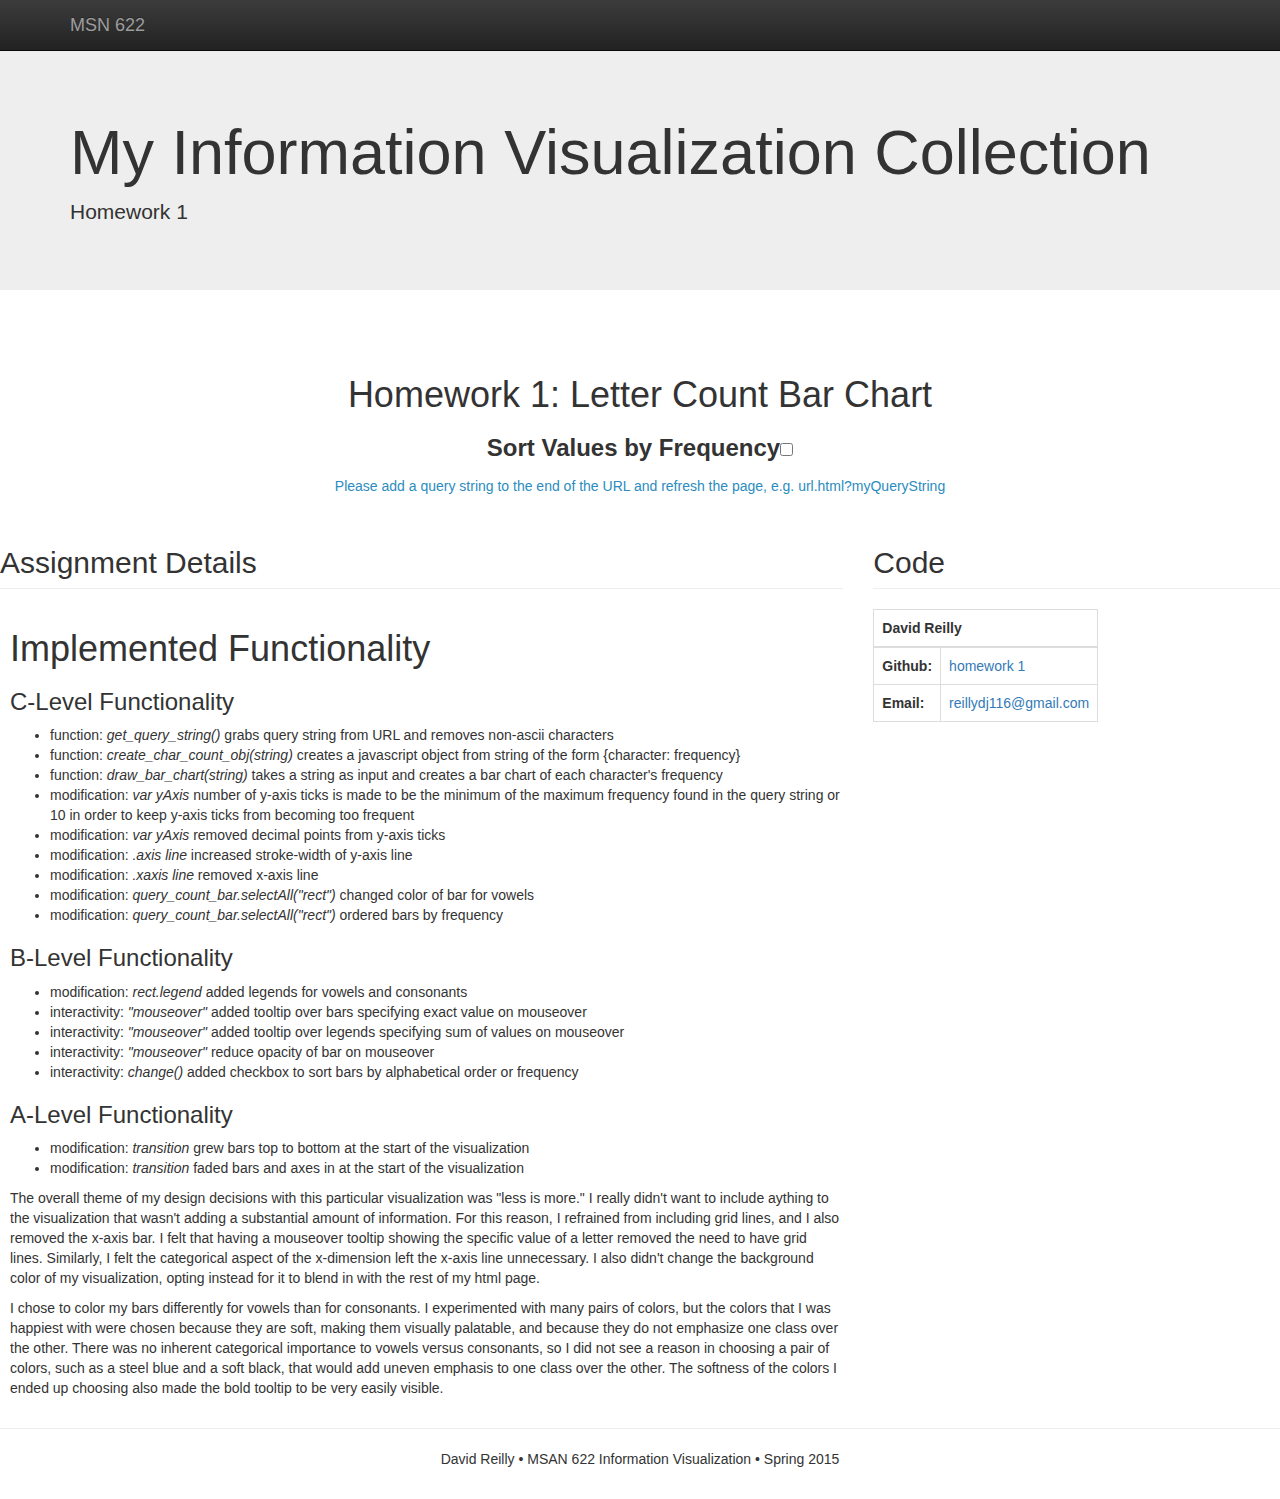
==== commit db6d4efc: "Write Up" ====
--- a/homeworks/homework1.html
+++ b/homeworks/homework1.html
@@ -49,6 +49,52 @@
 	    font-family: sans-serif;
 	    font-size: 13px;
 	}
+		#tfheader{
+		background-color:#c3dfef;
+	}
+	#tfnewsearch{
+		float:right;
+		padding:20px;
+	}
+	.tftextinput{
+		margin: 0;
+		padding: 5px 15px;
+		font-family: Arial, Helvetica, sans-serif;
+		font-size:14px;
+		border:1px solid #0076a3; border-right:0px;
+		border-top-left-radius: 5px 5px;
+		border-bottom-left-radius: 5px 5px;
+	}
+	.tfbutton {
+		margin: 0;
+		padding: 5px 15px;
+		font-family: Arial, Helvetica, sans-serif;
+		font-size:14px;
+		outline: none;
+		cursor: pointer;
+		text-align: center;
+		text-decoration: none;
+		color: #ffffff;
+		border: solid 1px #0076a3; border-right:0px;
+		background: #0095cd;
+		background: -webkit-gradient(linear, left top, left bottom, from(#00adee), to(#0078a5));
+		background: -moz-linear-gradient(top,  #00adee,  #0078a5);
+		border-top-right-radius: 5px 5px;
+		border-bottom-right-radius: 5px 5px;
+	}
+	.tfbutton:hover {
+		text-decoration: none;
+		background: #007ead;
+		background: -webkit-gradient(linear, left top, left bottom, from(#0095cc), to(#00678e));
+		background: -moz-linear-gradient(top,  #0095cc,  #00678e);
+	}
+	/* Fixes submit button height problem in Firefox */
+	.tfbutton::-moz-focus-inner {
+	  border: 0;
+	}
+	.tfclear{
+		clear:both;
+	}
 
 	</style>
 </head>
@@ -94,6 +140,17 @@
 		</p>
 
 	</div>
+<!-- CSS styles for standard search box -->
+
+	<!-- HTML for SEARCH BAR -->
+<!-- 	<div id="tfheader">
+		<form id="tfnewsearch" action="">
+		        <input type="text" class="tftextinput" name="q" size="21" maxlength="120"><input type="submit" value="search" class="tfbutton">
+		</form>
+	<div class="tfclear"></div>
+	</div> -->
+
+
 	<!-- <label><input type="checkbox"> Sort values</label> -->
 	<script type="text/javascript">
 		
@@ -108,7 +165,9 @@
 						})
 						.append("h1")
 						.style({
-							"text-align": "center",
+							"text-align": "center"
+							// "background-color": "black",
+							// "opacity": "0.5"
 						})
 						.text("Homework 1: Letter Count Bar Chart");
 						// .style("color", "#2b8cbe");
@@ -118,6 +177,10 @@
 				.text("Sort Values by Frequency")
 				.append("input")
 				.attr("type", "checkbox");
+
+		// levelC.append("form")
+		//       .attr("id", "searchbox")
+		//       .append("")
 
 		// Grab query string, remove non-alphanumeric characters, convert to lowercase, and return
 		function get_query_string() {
@@ -168,7 +231,7 @@
 			var xAxisXMargin = margin.left + margin.right + 0.5 * barPadding;
 			var xAxisYMargin = h + margin.bottom - barPadding;
 
-			// Array of vowels
+			// Array of Vowels
 	    	var vowels = [ 'a', 'e', 'i', 'o', 'u', 'y' ];
 
 			// Instantiate counter object from query string, {'letter': 'frequency'}
@@ -213,10 +276,12 @@
 			// Instantiate x and y scales and axes
 			var yScale = d3.scale.linear()
 								 .domain([0, max_value])
+								 .nice()
 								 .range([0, h]);
 
 			var yAxisScale = d3.scale.linear()
 							         .domain([0, max_value])
+							         .nice()
 							         .range([h, 0]);
 
 			var yAxis = d3.svg.axis()
@@ -524,7 +589,7 @@
                 		<li>modification: <em>transition</em> grew bars top to bottom at the start of the visualization</li>
                 		<li>modification: <em>transition</em> faded bars and axes in at the start of the visualization</li>
                 	</ul>
-                <p></p>
+                <p>The overall theme of my design decisions with this particular visualization was "less is more." I really didn't want to include aything to the visualization that wasn't adding a substantial amount of information. For this reason, I refrained from including grid lines, and I also removed the x-axis bar. I felt that having a mouseover tooltip showing the specific value of a letter removed the need to have grid lines. Similarly, I felt the categorical aspect of the x-dimension left the x-axis line unnecessary. I also didn't change the background color of my visualization, opting instead for it to blend in with the rest of my html page.</p>
                 <p>I chose to color my bars differently for vowels than for consonants. I experimented with many pairs of colors, but the colors that I was happiest with were chosen because they are soft, making them visually palatable, and because they do not emphasize one class over the other. There was no inherent categorical importance to vowels versus consonants, so I did not see a reason in choosing a pair of colors, such as a steel blue and a soft black, that would add uneven emphasis to one class over the other. The softness of the colors I ended up choosing also made the bold tooltip to be very easily visible.</p>
             </div>
         </div>
